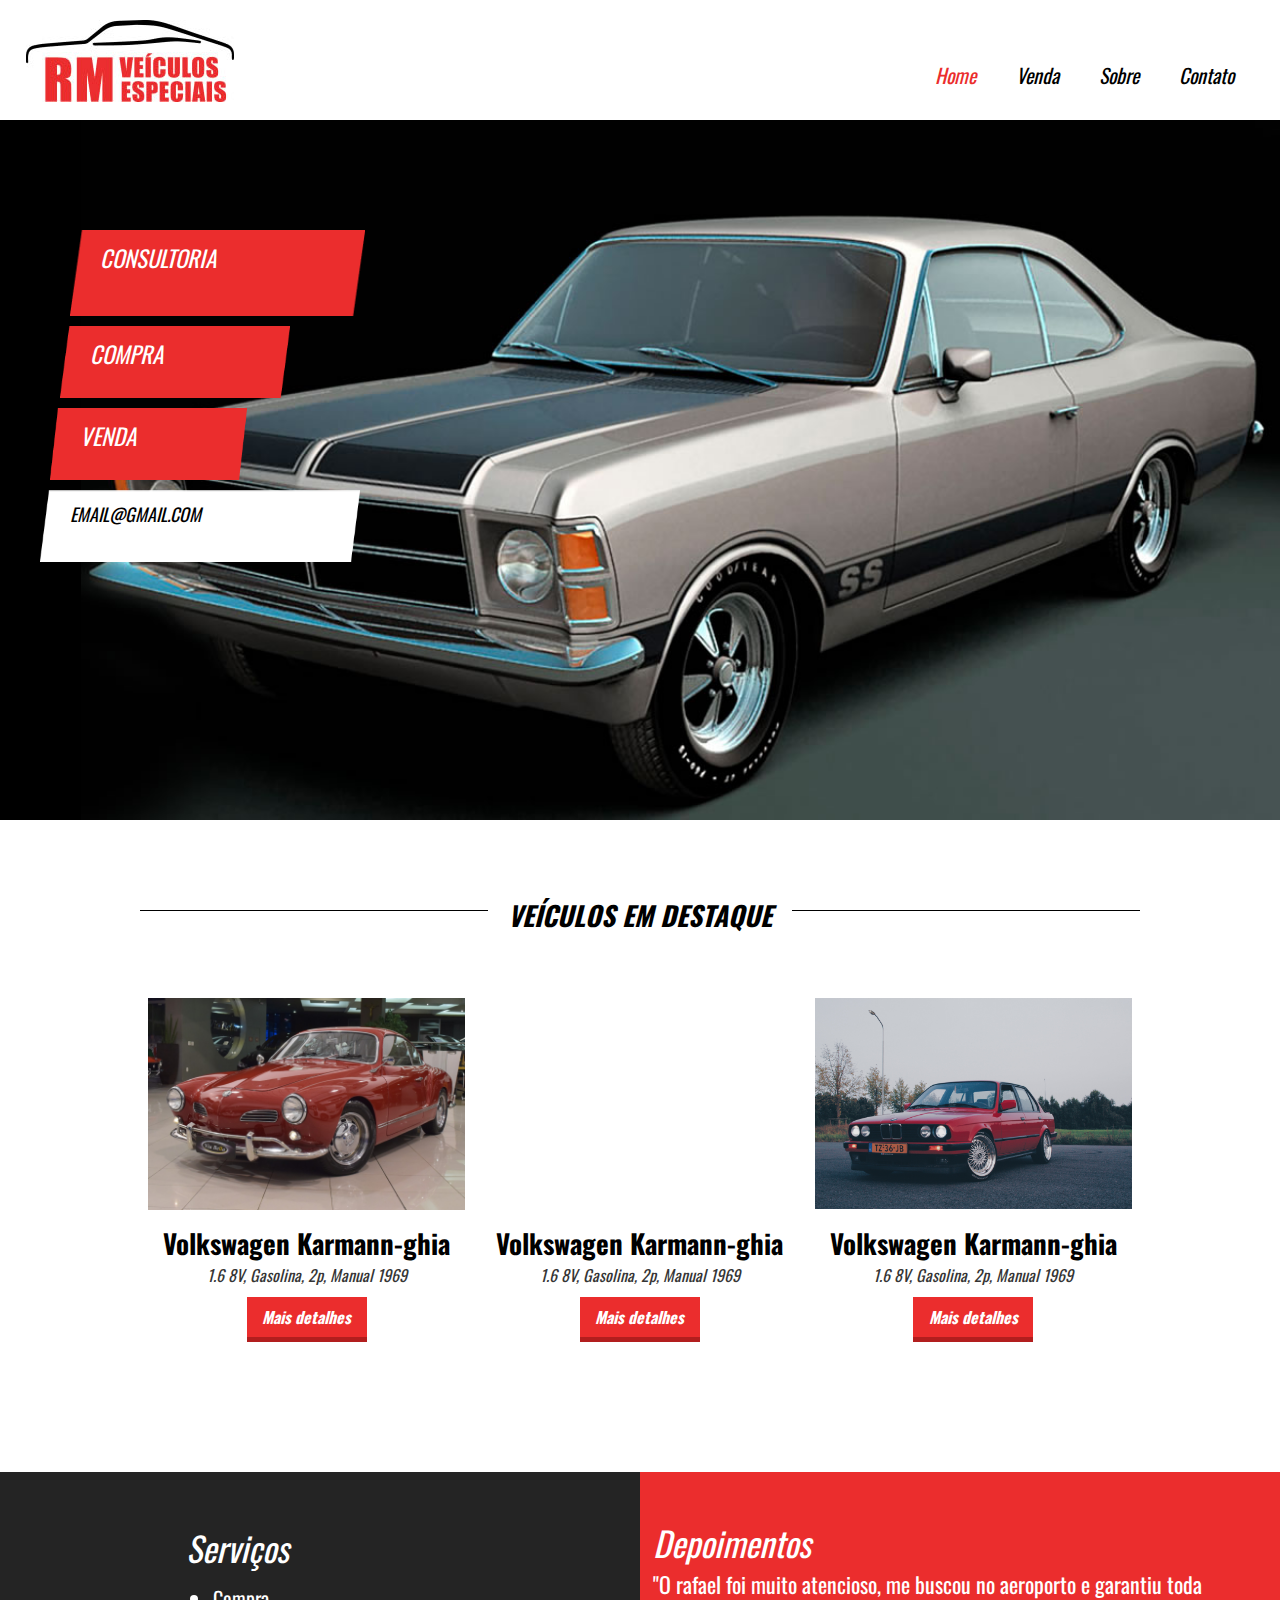
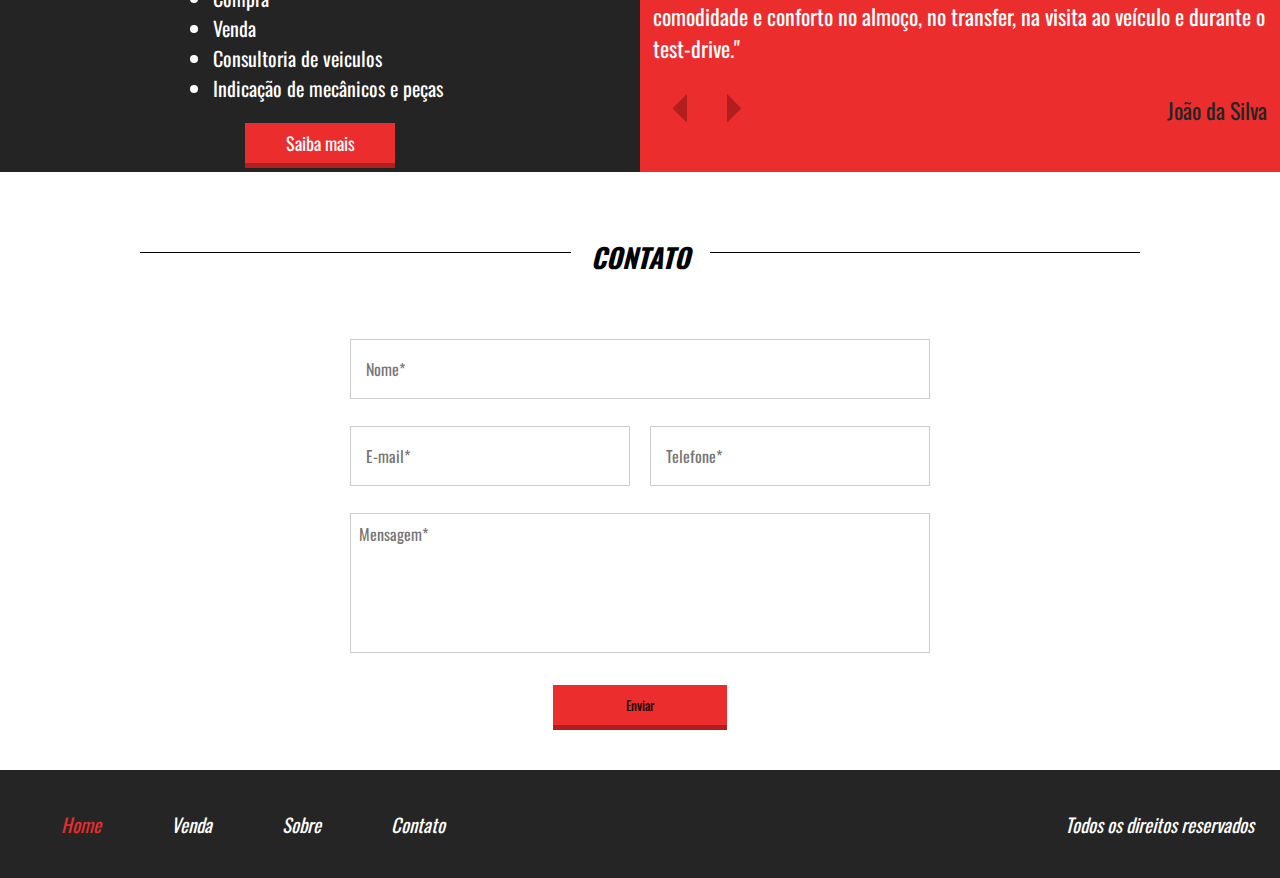
==== index.html @ a1a5ee8d "Página principal pronta 100% responsiva" ====
<!DOCTYPE html>
<html>
<head>
    <meta charset="UTF-8">
    <meta http-equiv="X-UA-Compatible" content="IE=edge">
    <meta name="viewport" content="width=device-width, initial-scale=1.0">
    <link rel="stylesheet" href="Css/style.css">
    <link href="https://fonts.googleapis.com/css2?family=Oswald&display=swap" rel="stylesheet">
    <title>Document</title>
</head>
<body>
    <header>
        <div class="container">
            <div class="logo">
                <img src="imagens/logo.jpg" alt="">
            </div><!--logo-->

            <nav class="desktop">
                <ul>
                    <li><a style="color:#EB2D2D;" href="#">Home</a></li>
                    <li><a href="#">Venda</a></li>
                    <li><a href="#">Sobre</a></li>
                    <li><a href="#">Contato</a></li>
                </ul>
            </nav><!--desktop-->

            <nav class="mobile">
                <ul>
                    <li><a style="color:#EB2D2D;" href="#">Home</a></li>
                    <li><a href="#">Venda</a></li>
                    <li><a href="#">Sobre</a></li>
                    <li><a href="#">Contato</a></li>
                </ul>
            </nav><!--mobile-->
            <div class="clear"></div>
        </div><!--container-->
    </header>
    <section class="banner">
        <div class="container">
            <div class="text-banner">
                <div class="text-banner-box">Consultoria</div>
                <div class="text-banner-box">Compra</div>
                <div class="text-banner-box">Venda</div>
                <div class="text-banner-box">email@gmail.com</div>
            </div><!--text-banner-->
        </div><!--container-->
    </section><!--banner-->

    <section class="veiculos-destaque">
        <div class="line">
            <div class="ln1"></div>
            <h2>Veículos em destaque</h2>
        </div><!--line-->
        <div class="container">
            <div class="vitrine-destaque">
                <div style="background-image:url(imagens/carro8.jpg);" class="carro-img"></div><!--carro-img-->
                <article class="info-carro">
                    <h2>Volkswagen Karmann-ghia</h2>
                    <p>1.6 8V, Gasolina, 2p, Manual 1969</p>
                    <a class="btn1" href="#">Mais detalhes</a>
                </article><!--info-carro-->
            </div><!--vitrine-destaque-->
            <div class="vitrine-destaque">
                <div style="background-image:url(imagens/carro\ 6.jpg);" class="carro-img"></div><!--carro-img-->
                <article class="info-carro">
                    <h2>Volkswagen Karmann-ghia</h2>
                    <p>1.6 8V, Gasolina, 2p, Manual 1969</p>
                    <a class="btn1" href="#">Mais detalhes</a>
                </article><!--info-carro-->
            </div><!--vitrine-destaque-->
            <div class="vitrine-destaque">
                <div style="background-image:url(imagens/carro5.jpg);" class="carro-img"></div><!--carro-img-->
                <article class="info-carro">
                    <h2>Volkswagen Karmann-ghia</h2>
                    <p>1.6 8V, Gasolina, 2p, Manual 1969</p>
                    <a class="btn1" href="#">Mais detalhes</a>
                </article><!--info-carro-->
            </div><!--vitrine-destaque-->
            <div class="clear"></div>
        </div><!--container-->
    </section><!--veiculos-destaque-->

    <section class="servicos-descricao">
        <div class="half1">
                <h2>Serviços</h2>
                <ul>
                    <li>Compra</li>
                    <li>Venda</li>
                    <li>Consultoria de veiculos</li>
                    <li>Indicação de mecânicos e peças</li>
                </ul>
                <a class="btn1" href="#">Saiba mais</a>
        </div><!--half1-->

        <div class="half2">
            <h2>Depoimentos</h2>
            <div class="depoimento-box">
                <p>"O rafael foi muito atencioso, me buscou no aeroporto e garantiu toda comodidade e conforto
                    no almoço, no transfer, na visita ao veículo e durante o test-drive."
                </p>
                <div class="navigation">
                    <div class="arrows">
                        <img src="imagens/arrow-left.png" alt="">
                        <img src="imagens/arrow-right.png" alt="">
                    </div><!--arrows-->
                    <div class="nome-depoimento">João da Silva</div>
                </div><!--navigation-->
            </div><!--depoimento-box-->
        </div><!--half2-->
    </section><!--servicos-descricao-->
    <div class="clear"></div>

    <section class="contato">
        <div class="line2">
            <div class="ln2"></div>
            <h2>Contato</h2>
        </div><!--line2-->

        
	<form>
		<div class="input-wraper w100">
			<input placeholder="Nome*" type="text" required />
		</div><!--input-wraper-->

		<div class="input-wraper w50">
			<input placeholder="E-mail*" type="text" required />
		</div><!--input-wraper-->

		<div class="input-wraper w50">
			<input placeholder="Telefone*" type="text" required />
		</div><!--input-wraper-->

		<div class="input-wraper w100">
			<textarea placeholder="Mensagem*" required></textarea>
		</div><!--input-wraper-->

		<div class="input-wraper w100">
			<input class="btn1" type="submit" value="Enviar" />
		</div><!--input-wraper-->

		<div class="clear"></div><!--clear-->

	</form>

</section><!--contato-->

<footer>
	<div class="container">
	<nav>
		<ul>
			<li><a style="color:#EB2D2D;" href="index.html">Home</a></li>
			<li><a href="venda.html">Venda</a></li>
			<li><a href="sobre.html">Sobre</a></li>
			<li><a href="">Contato</a></li>
		</ul>
	</nav>
	<p>Todos os direitos reservados</p>
	<div class="clear"></div>
	</div><!--container-->
</footer>

    </section>

</body>
</html>
---- Css/style.css ----
*{
    margin: 0;
    padding: 0;
    box-sizing: border-box;
    font-family: 'Oswald', sans-serif;
}
html{
    font-size: 62.5%;
    height: 100%;

}
body{
    font-size: 1.6rem;
    height: 100%;
}
.container{
    width: 100%;
    max-width: 1280px;
    margin: 0 auto;
}
.clear{
    clear: both;
}

/*cabeçalho*/
header{
    padding: 20px 2% 35px 2%;
    height: 120px;
}
header .logo{
    float: left;
}
header nav.desktop{
    float: right;
    position: relative;
    top: 40px;
}

header nav.desktop ul{
    list-style-type: none;
}
header nav.desktop ul li{
    font-style: italic;
    float: left;
    font-size: 2.0rem;
    padding: 0 20px;
}
header nav.desktop ul li a{
    color: black;
    text-decoration: none;
}
header nav.mobile{
    margin-top: 40px;
    float: right;
    width: 32px;
    height: 32px;
    background-size: 100% 100%;
    cursor: pointer;
    background-image: url(../imagens/icon_menu.png);
    display: none;
}
nav.mobile ul{
    display: none;
    width: 100%;
    position: absolute;
    left: 0;
    top: 98px;
    border-bottom: 4px solid #EB2D2D;
    z-index: 999;
    background-color: white;
    text-align: center;
    list-style-type: none;
}
nav.mobile ul li{
    font-style: italic;
    font-size: 2.0rem;
    padding: 20px 0;
}
nav.mobile ul li a{
    color: black;
}

/*Banner*/
section.banner{
    width: 100%;
    height: calc(100vh - 100px);
    min-height: 550px;
    max-height: 700px;
    background-color: black;
    background-image: url("../imagens/bg.jpg");
    background-position: right bottom;
    background-size: contain;
    background-repeat: no-repeat;
}
.text-banner{
    padding: 100px;
    margin-left: -30px;
}
.text-banner-box{
    width: 23.06vw;
    height: 9.60vh;
    margin-top: 10px;
    padding: 11px 30px;
    color: white;
    font-size: 2.3rem;
    text-transform: uppercase;
    background-image: url(../imagens/box-text.png);
    background-size: 100% 100%;
    font-style: italic;;
}
.text-banner-box:nth-of-type(2){
    width:18vw;
    height: 8vh;
    position: relative;
    left: -10px;
}
.text-banner-box:nth-of-type(3){
    width: 15.37vw;
    height: 8vh;
    position: relative;
    left: -20px;
}
.text-banner-box:nth-of-type(4){
    width: 25vw;
    height: 8vh;
    font-size: 1.8rem;
    background-image: url(../imagens/box-white-text.png);
    color: black;
    position: relative;
    left: -30px;
}

/*Veículos em destaque*/
section.veiculos-destaque {
    padding: 90px 2%;
}
.line{  /*técnica bem interessante para fazer linhas do lado de texto*/
    max-width: 1000px;
    margin: 0 auto;
    position: relative;
    text-align: center;
}
.ln1{
    height: 1px;
    position: absolute;
    width: 100%;
    background: black;
}
section.veiculos-destaque .line > h2{
    position: relative;
    top: -15px;
    padding: 0 20px;
    background-color: white;
    display: inline-block;
    text-align: center;
    font-size: 2.7rem;
    font-style: italic;
    text-transform: uppercase;
}
section.veiculos-destaque > .container{
    max-width:1000px;
    padding: 40px 0;
}
section.veiculos-destaque > .container .vitrine-destaque{
    float: left;
    width: 33.333%;
}
.vitrine-destaque .carro-img{
    width: 100%;
    padding-top: 65%;
    background-size: contain;
    background-repeat: no-repeat;
    border: 8px solid white;
}
.vitrine-destaque article.info-carro{
    display: flex;
    flex-direction: column;
    justify-content: center;
    align-items: center;
}
.vitrine-destaque article.info-carro > h2{
    font-size: 2.7rem;
}
.vitrine-destaque article.info-carro > p{
    color: #353535;
    font-style: italic;
}
.btn1{
    display: block;
    background-color: #EB2D2D;
    border-bottom: 5px solid #B21E1E;
    text-align: center;
    line-height: 4.0rem;
    text-decoration: none;
}
.vitrine-destaque article.info-carro > a{
    color: white;
    font-style: italic;
    font-weight: bold;
    width: 120px;
    margin-top: 10px;
    /*lembrar que a tem como display padrão inline, ai vc não consegue aumentar medidas*/
}

/**serviços**/
section.servicos-descricao{
    width: 100%;
    display: flex;
    height: 100%;
    max-height: 300px;
}
.half1{
    width: 50%;
    padding: 50px 5%;
    background-color: #242424;
    color: white;
    display: flex;
    flex-direction: column;
    justify-content: flex-start;
    align-items: center;
}
.half1 h2{
    margin-left: 40px;
    font-weight: normal;
    font-style: italic;
    font-size: 3.4rem;
    width:60%;
}
.half1 ul{
    margin-top: 10px;
}
.half1 ul li{
    margin-left: 15px;
    font-size: 2.0rem;
}
.half1 a{
    width: 150px;
    color: white;
    font-size: 1.8rem;
    margin-top: 20px;
}
.half2{
    display: flex;
    flex-direction: column;
    justify-content: center;
    align-items: center;
    width: 50%;
    padding: 95px 1%;
    background-color: #EB2D2D;
    color: white;
}
.half2 h2{
    font-weight: normal;
    font-style: italic;
    font-size: 3.4rem;
    width: 100%;
}
.half2 p{
    font-size: 2.2rem;
    width: 100%;
    max-width: 700px;
}
.navigation{
    margin-top: 30px;
}
.navigation img{
    float: left;
    margin: 0 20px;
    cursor: pointer;
}
.nome-depoimento{
    float: right;
    color: #252525;
    font-size: 2.2rem;
}

/*contato*/
section.contato{
	padding:80px 2% 0 2%;
}
.line2{  /*técnica bem interessante para fazer linhas do lado de texto*/
    max-width: 1000px;
    margin: 0 auto;
    position: relative;
    text-align: center;
}
.ln2{
    height: 1px;
    position: absolute;
    width: 100%;
    background: black;
}
section.contato .line2 > h2{
    position: relative;
    top: -15px;
    padding: 0 20px;
    background-color: white;
    display: inline-block;
    text-align: center;
    font-size: 2.7rem;
    font-style: italic;
    text-transform: uppercase;
}


section.contato form{
	max-width: 600px;
	margin:30px auto;
}

section.contato .input-wraper{
	float: left;
	padding:10px;
	margin-top:7px;
}

section.contato input[type=text]{
	width: 100%;
	border: 1px solid #ccc;
	height: 60px;
	font-size: 16px;
	line-height: 40px;
	padding-left: 15px;
}

section.contato textarea{
	font-size: 16px;
	width: 100%;
	border:1px solid #ccc;
	height: 140px;
	padding:8px;
	resize: none;
}

section.contato form .input-wraper:nth-of-type(5){
	text-align: center;
}

section.contato input[type=submit]{
	border-right: 0;
	border-left: 0;
	border-top: 0;
	cursor: pointer;
	display: inline-block;
    width: 30%;
}

.w100{
	width: 100%;
}

.w50{
	width: 50%;
}

footer{
	margin-top:20px;
	padding:40px 2%;
	background: #252525;
}

footer nav{
	float: left;
}

footer nav ul{
	list-style-type: none;
}

footer nav ul li{
	float: left;
	font-style: italic;
	padding:0 35px;
	font-size: 19px;
}

footer nav ul a{
	color: white;
	text-decoration: none;
}

footer p{
	float: right;
	color: white;
	font-size: 19px;
	font-style: italic;
}









/*responsivo*/
@media screen and (max-width: 768px){
html{
    font-size: 50%;
}
header nav.mobile{
    display: block;
}
header nav.desktop{
    display: none;
}
section.banner{
    height: 60vh;
    min-height: 0;
    max-height: 700px;
}
    .text-banner{
        padding: 70px;
    }
    .text-banner-box{
        width: 23.06vw;
        height: 7vh;
        margin-top: 10px;
        padding: 11px 20px;
        color: white;
        font-size: 1.5rem;
        text-transform: uppercase;
        background-image: url(../imagens/box-text.png);
        background-size: 100% 100%;
        text-align: left;
    }
    .text-banner-box:nth-of-type(2){
        width:18vw;
        height: 7vh;
        position: relative;
        left: -5px;
    }
    .text-banner-box:nth-of-type(3){
        width: 15.37vw;
        height: 7vh;
        position: relative;
        left: -10px;
    }
    .text-banner-box:nth-of-type(4){
        width: 25vw;
        height: 7vh;
        font-size: 1.5rem;
        background-image: url(../imagens/box-white-text.png);
        color: black;
        position: relative;
        left: -15px;
    }
    section.servicos-descricao{
        width: 100%;
        display: block;
    }
    .half1{
        padding: 60 0;
    }
    .half1 > h2{
        width: 40%;
        margin-left: 0;
        font-size: 3.8rem;
    }
    .half1 ul li{
        font-size: 2.5rem;
    }
    .half1,.half2{
        width: 100%;
    }
    .half2{
        display: block;
        padding: 60px 15%;
    }
    .half2 h2{
        font-size: 3.8rem;
    }
    .half2 p{
        font-size: 2.5rem;
    }
}

@media screen and (max-width: 580px){
    section.veiculos-destaque > .container{
        display: flex;
        flex-direction: column;
        justify-content: center;
        align-items: center;
        padding: 10px 0;
    }
    section.veiculos-destaque > .container .vitrine-destaque{
    float: none;
    width: 80%;
    margin: 15px 0;
    }
}

@media screen and (max-width: 470px){
    section.veiculos-destaque > .container .vitrine-destaque{
        width: 100%;
    }
}







/*colocar 50% nas medias querry*/
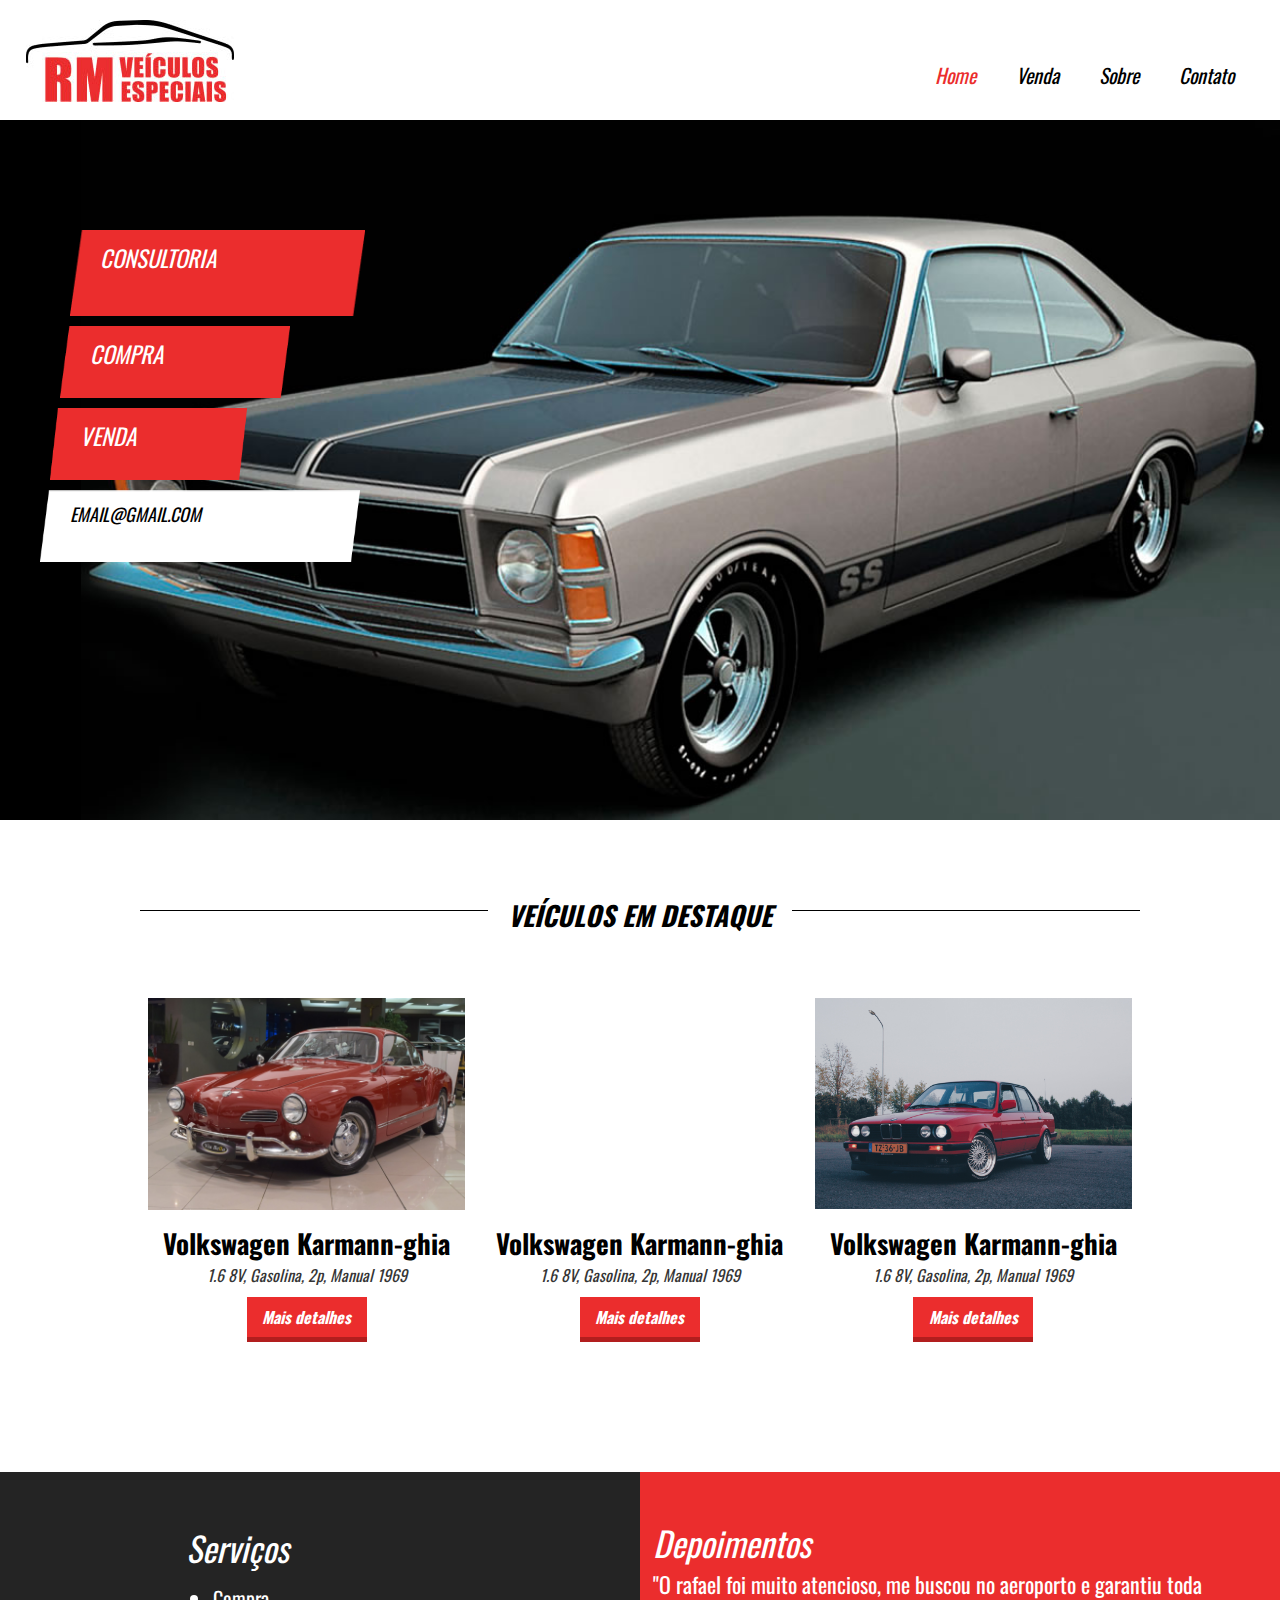
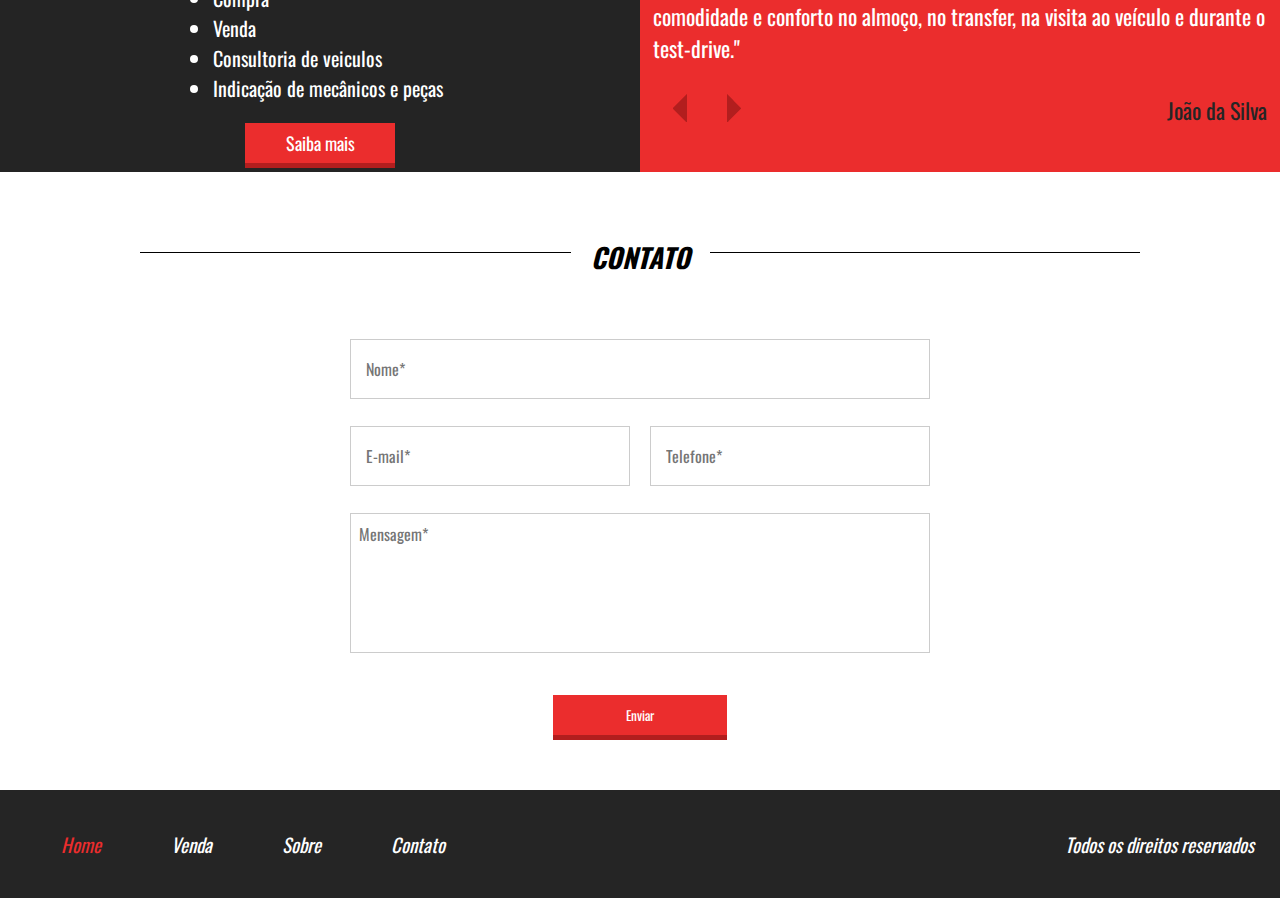
==== commit 59dd608d: "80% finalizado" ====
--- a/index.html
+++ b/index.html
@@ -18,8 +18,8 @@
             <nav class="desktop">
                 <ul>
                     <li><a style="color:#EB2D2D;" href="#">Home</a></li>
-                    <li><a href="#">Venda</a></li>
-                    <li><a href="#">Sobre</a></li>
+                    <li><a href="venda.html">Venda</a></li>
+                    <li><a href="sobre.html">Sobre</a></li>
                     <li><a href="#">Contato</a></li>
                 </ul>
             </nav><!--desktop-->
@@ -57,7 +57,7 @@
                 <article class="info-carro">
                     <h2>Volkswagen Karmann-ghia</h2>
                     <p>1.6 8V, Gasolina, 2p, Manual 1969</p>
-                    <a class="btn1" href="#">Mais detalhes</a>
+                    <a class="btn1" href="veiculo-teste.html">Mais detalhes</a>
                 </article><!--info-carro-->
             </div><!--vitrine-destaque-->
             <div class="vitrine-destaque">
@@ -65,7 +65,7 @@
                 <article class="info-carro">
                     <h2>Volkswagen Karmann-ghia</h2>
                     <p>1.6 8V, Gasolina, 2p, Manual 1969</p>
-                    <a class="btn1" href="#">Mais detalhes</a>
+                    <a class="btn1" href="veiculo-teste.html">Mais detalhes</a>
                 </article><!--info-carro-->
             </div><!--vitrine-destaque-->
             <div class="vitrine-destaque">
@@ -73,7 +73,7 @@
                 <article class="info-carro">
                     <h2>Volkswagen Karmann-ghia</h2>
                     <p>1.6 8V, Gasolina, 2p, Manual 1969</p>
-                    <a class="btn1" href="#">Mais detalhes</a>
+                    <a class="btn1" href="veiculo-teste.html">Mais detalhes</a>
                 </article><!--info-carro-->
             </div><!--vitrine-destaque-->
             <div class="clear"></div>
@@ -89,7 +89,7 @@
                     <li>Consultoria de veiculos</li>
                     <li>Indicação de mecânicos e peças</li>
                 </ul>
-                <a class="btn1" href="#">Saiba mais</a>
+                <a class="btn1" href="veiculo-teste.html">Saiba mais</a>
         </div><!--half1-->
 
         <div class="half2">
@@ -116,7 +116,7 @@
             <h2>Contato</h2>
         </div><!--line2-->
 
-        
+
 	<form>
 		<div class="input-wraper w100">
 			<input placeholder="Nome*" type="text" required />
@@ -135,7 +135,7 @@
 		</div><!--input-wraper-->
 
 		<div class="input-wraper w100">
-			<input class="btn1" type="submit" value="Enviar" />
+			<input class="btn2" type="submit" value="Enviar" />
 		</div><!--input-wraper-->
 
 		<div class="clear"></div><!--clear-->
--- a/Css/style.css
+++ b/Css/style.css
@@ -146,7 +146,7 @@
     width: 100%;
     background: black;
 }
-section.veiculos-destaque .line > h2{
+.line > h2{
     position: relative;
     top: -15px;
     padding: 0 20px;
@@ -161,7 +161,7 @@
     max-width:1000px;
     padding: 40px 0;
 }
-section.veiculos-destaque > .container .vitrine-destaque{
+.vitrine-destaque{
     float: left;
     width: 33.333%;
 }
@@ -386,6 +386,327 @@
 	font-style: italic;
 }
 
+/*paginas seguintes venda, sobre*/
+
+
+section.venda{
+	padding:50px 2%;
+	min-height: 90%;
+}
+
+.content-venda{
+	margin-top:40px;
+}
+
+.sidebar{
+	float: left;
+	width: 30%;
+}
+
+.search1{
+	width:90%;
+}
+
+.search1 h2{
+	font-size: 24px;
+	color: black;
+	font-weight: normal;
+}
+
+.search1 .barra-preco{
+	width: 100%;
+	height: 20px;
+	background: white;
+	border:1px solid #ccc;
+	margin-top:8px;
+	border-radius: 20px;
+	position: relative;
+}
+
+.barra-preco-fill{
+	position: absolute;
+	left: 0;
+	top: 0;
+	width: 30%;
+	height: 20px;
+	border-radius: 20px;
+	background:linear-gradient(to bottom,rgb(255,255,255),rgb(200,200,200));
+}
+
+.pointer-barra{
+	width: 26px;
+	height: 26px;
+	position: absolute;
+	left: calc(30% - 13px);/*tecnica pra deixar o cursor centralizado no final da barra que preenche*/
+	top: -3px;
+	cursor: pointer;
+	border-radius: 8px;
+	background:linear-gradient(to bottom,rgb(255,255,255),rgb(180,180,180));
+	border:1px solid  #777;
+}
+
+.valor-pesquisa{
+	margin-top:8px;
+}
+
+.valor-pesquisa p{
+	color: black;
+	font-size: 15px;
+}
+
+.valor-pesquisa p:nth-of-type(1){
+	float: left;
+}
+
+.valor-pesquisa p:nth-of-type(2){
+	float: right;
+}
+
+.search2{
+	margin-top:40px;
+}
+
+.search2 h2{
+	font-size: 24px;
+	color: black;
+	font-weight: normal;
+}
+
+.form-venda-wraper{
+	margin-top:10px;
+}
+
+.form-venda-wraper input[type=checkbox]{
+	display: none;
+}
+
+.form-venda-wraper label{
+	width: 20px;
+	height: 20px;
+	display: inline-block;
+	border:1px solid #ccc;
+	border-radius: 3px;
+	vertical-align: top;
+	cursor: pointer;
+	position: relative;
+}
+
+
+.circle{
+	width: 8px;
+	height: 8px;
+	display: none;
+	border-radius: 4px;
+	background: black;
+	position: absolute;
+	left: 6px;
+	top: 6px;
+}
+
+
+.form-venda-wraper input[type=checkbox]:checked + label > .circle{
+	display: block;
+}
+
+.form-venda-wraper span{
+	padding:0 10px;
+	display: inline-block;
+	vertical-align: top;
+}
+
+
+.vitrine-venda{
+	float: left;
+	width: 70%;
+}
+
+.vitrine-venda .vitrine-destaque{
+	margin-top:20px;
+    float: left;
+}
+
+div.vitrine-venda{
+	padding:80px 2% 0 2%;
+}
+
+div.vitrine-venda .container{
+	padding:40px 0 0 0;
+	text-align: center;
+	max-width: 1280px;
+}
+
+.info-veiculo{
+	display: inline-block;
+	width: 60%;
+}
+
+.foto-destaque{
+	width: 100%;
+	padding-top:70%;
+	background-position: center;
+	background-size: cover;
+	background-repeat: no-repeat;
+}
+
+
+.descricao-veiculo{
+	vertical-align: top;
+	display: inline-block;
+	padding:60px 20px;
+	text-align: left;
+}
+
+.descricao-veiculo p{
+	font-size: 1.7rem;
+	margin-top:25px;
+	max-width: 200px;
+}
+
+.descricao-veiculo a{
+	margin-top:25px;
+}
+
+.nav-galeria-parent{
+	width: 100%;
+	padding:36px;
+	position: relative;
+}
+
+.arrow-left-nav{
+	position: absolute;
+	left: 8px;
+	top: 50%;
+	cursor: pointer;
+	transform:translateY(-50%);
+	-ms-transform:translateY(-50%);
+	background-image:url('../imagens/arrow-left.png');
+	background-size: 100% 100%;
+	width: 22px;
+	height: 22px;
+}
+
+
+
+.arrow-right-nav{
+	position: absolute;
+	right: 8px;
+	top: 50%;
+	cursor: pointer;
+	transform:translateY(-50%);
+	-ms-transform:translateY(-50%);
+	background-image:url('../imagens/arrow-right.png');
+	background-size: 100% 100%;
+	width: 22px;
+	height: 22px;
+}
+.info-carro {
+    text-align: center;
+}
+.btn2{
+    margin: 10px auto;
+    color: white;
+    width: 120px;
+    display: block;
+    background-color: #EB2D2D;
+    border-bottom: 5px solid #B21E1E;
+    text-align: center;
+    line-height: 4.0rem;
+    text-decoration: none;
+}
+
+section.venda-box{
+    padding: 80px 2%;
+}
+.info-bread{
+	padding:20px 0;
+	text-align: left;
+}
+
+.info-bread a{
+	text-decoration: none;
+	color: black;
+}
+
+.info-bread a:last-child{
+	color: red;
+}
+
+.info-bread span{
+	padding:0 30px;
+}
+
+.nav-galeria{
+	overflow: hidden;
+	width: 100%;
+}
+
+.nav-galeria-wraper{
+	width: 200%;
+}
+
+.mini-img-wraper{
+	float: left;
+	padding:9px;
+	width:calc(33.3% * (100 / 200));
+}
+
+.mini-img{
+	width: 100%;
+	cursor: pointer;
+	padding-top:70%;
+	background-position: center;
+	background-size: cover;
+	background-color:green;
+}
+
+section.sobre{
+	min-height: 90%;
+	padding:60px 2% 20px 2%;
+}
+
+section.sobre .container{
+	max-width: 840px;
+	margin-top:30px;
+}
+
+section.sobre .img-destaque-sobre{
+	width: 100%;
+	padding-top:60%;
+	background-color: rgb(220,220,220);
+}
+
+section.sobre .descricao-autor{
+	margin-top:20px;
+}
+
+.descricao-autor h2{
+	font-size: 24px;
+}
+
+.descricao-autor p{
+	line-height: 28px;
+	font-size: 16px;
+	margin-top:10px;
+}
+
+.descricao-autor2{
+	margin-top:40px;
+}
+
+
+.img-small{
+	width: 30%;
+	padding-top:30%;
+	float: left;
+	background-color: rgb(220,220,220);
+}
+
+.descricao-autor2 p{
+	float: left;
+	width: 70%;
+	line-height: 28px;
+	padding:15px;
+}
 
 
 
@@ -474,9 +795,102 @@
     .half2 p{
         font-size: 2.5rem;
     }
+    /**responsivo da pagina de venda**/
+    .sidebar{
+        width: 100%;
+        float: none;
+    }
+    .search2{
+        margin-top:40px;
+        width: 100%;
+        display: flex;
+        flex-direction: column;
+        justify-content: center;
+        align-items: center;
+    }
+
+    .search2 h2{
+        font-size: 24px;
+        color: black;
+        font-weight: normal;
+    }
+
+    .vitrine-venda{
+        width: 100%;
+        display: flex;
+        flex-direction: column;
+    }
+
+    .vitrine-venda .vitrine-destaque{
+        margin-top:20px;
+        width: 80%;
+        margin: 0 auto;
+    }
+
+    footer nav{
+        display: block;
+        margin-bottom: 10px;
+        width: 100%;
+    }
+    footer nav ul{
+        list-style-type: none;
+        display: inline-block;
+        text-align: center;
+        width: 100%;
+        max-width: 700px;
+    }
+
+    footer nav ul li{
+        padding: 0 20px;
+        float: none;
+        font-style: italic;
+        font-size: 19px;
+        display: inline-block;
+    }
+
+    footer nav ul a{
+        color: white;
+        display: inline-block;
+        text-decoration: none;
+    }
+
+    footer p{
+        width: 100%;
+        text-align: center;
+        color: white;
+        font-size: 19px;
+        font-style: italic;
+    }
+}
+@media screen and (max-width: 635px){
+.info-veiculo{
+    width: 100%;
+}
+.descricao-veiculo {
+    text-align: center;
+    width: 100%;
+    padding:20px 10px 0px 10px;
+}
+.descricao-veiculo > p{
+    margin: 10px auto 0 auto;
+    font-size: 2.3rem;
+    max-width: none;
+    width: 80%;
+}
+section.contato{
+    margin-bottom: 20px;
+    padding-top: 0px;
+}
+section.veiculos-destaque{
+    padding-top: 20px;
+}
+
 }
 
 @media screen and (max-width: 580px){
+    .text-banner-box{
+        display:none;
+    }
     section.veiculos-destaque > .container{
         display: flex;
         flex-direction: column;
@@ -485,16 +899,20 @@
         padding: 10px 0;
     }
     section.veiculos-destaque > .container .vitrine-destaque{
-    float: none;
-    width: 80%;
-    margin: 15px 0;
-    }
-}
-
-@media screen and (max-width: 470px){
+        float: none;
+        width: 80%;
+        margin: 15px 0;
+    }
+}
+
+@media screen and (max-width: 480px){
+    .text-banner-box{
+        display:none;
+    }
     section.veiculos-destaque > .container .vitrine-destaque{
         width: 100%;
     }
+
 }
 
 
